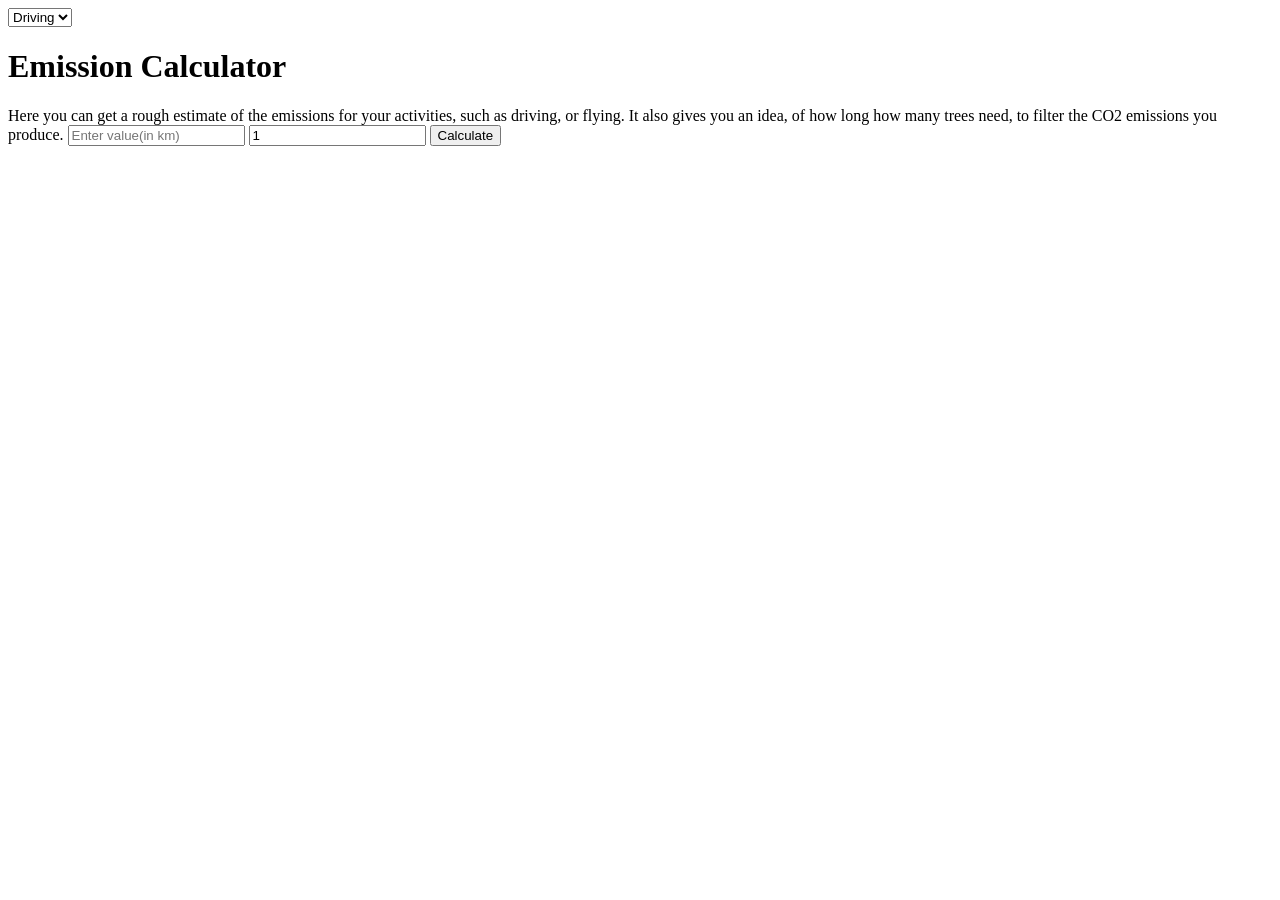
==== index.html @ 63f928f2 "Add project files and HTML" ====
<!DOCTYPE html>
<html lang="en">
    <body>
        <div>
            <select>
                <option value="driving">Driving</option>
                <option value="flying">Flying</option>
                
            </select>
        </div>
        <h1>Emission Calculator</h1>
        <p> Here you can get a rough estimate of the emissions for your activities, such as driving, or flying.
            It also gives you an idea, of how long how many trees need, to filter the CO2 emissions you produce.
            <input type="number" placeholder="Enter value(in km)" id="inputValue">
            <input type="number" placeholder="Passengers (Car)" id="passengers" value="1">
            <button onclick="calculateEmissions()">Calculate</button> 
</p>

            <div id="result"></div>

<script>
            function calculateEmissions() { 
                const inputValue = document.getElementById('inputValue').value;
                const passengers = document.getElementById('passengers').value;
                const selectedOption = document.querySelector('select').value;
                let emissions;

                if (selectedOption === 'driving') {
                    emissions = inputValue * 0.2 / passengers; // Example emission factor for driving
                } else if (selectedOption === 'flying') {
                    emissions = inputValue * 0.15; // Example emission factor for flying
                }

                const treesNeeded = emissions / 21; // Example: 1 tree absorbs 21 kg of CO2 per year
                const treesYear = treesNeeded * 1; // Assuming 1 year for simplicity
               const treesMonth = emissions / (21 / 12);

                document.getElementById('result').innerHTML = document.getElementById('result').innerHTML = `Estimated Emissions: ${emissions.toFixed(2)} kg CO2<br>
                Trees needed in one month: ${Math.ceil(treesMonth)} trees<br>
                Trees needed in one year: ${Math.ceil(treesYear)} trees`;
            }
                </script>
    </body>
</html>
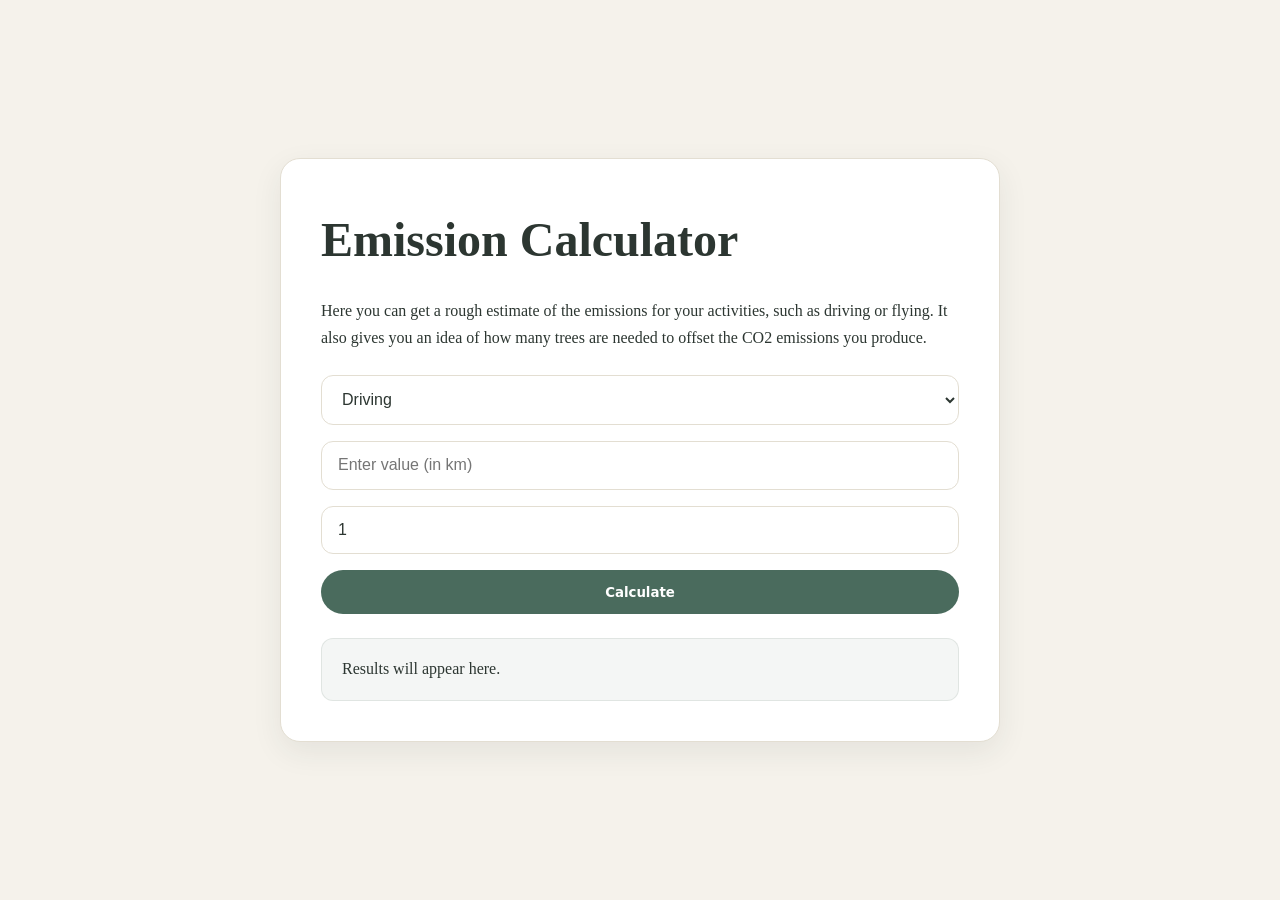
==== commit b2928263: "Inital Commit" ====
--- a/index.html
+++ b/index.html
@@ -1,44 +1,57 @@
 <!DOCTYPE html>
 <html lang="en">
-    <body>
-        <div>
-            <select>
-                <option value="driving">Driving</option>
-                <option value="flying">Flying</option>
-                
-            </select>
-        </div>
-        <h1>Emission Calculator</h1>
-        <p> Here you can get a rough estimate of the emissions for your activities, such as driving, or flying.
-            It also gives you an idea, of how long how many trees need, to filter the CO2 emissions you produce.
-            <input type="number" placeholder="Enter value(in km)" id="inputValue">
-            <input type="number" placeholder="Passengers (Car)" id="passengers" value="1">
-            <button onclick="calculateEmissions()">Calculate</button> 
-</p>
+  <head>
+    <meta charset="UTF-8" />
+    <meta name="viewport" content="width=device-width, initial-scale=1.0" />
+    <title>Emission Calculator</title>
+    <link rel="stylesheet" href="style.css" />
+  </head>
+  <body>
+    <main class="eco-card">
+      <h1>Emission Calculator</h1>
+      <p>
+        Here you can get a rough estimate of the emissions for your activities, such as driving or flying.
+        It also gives you an idea of how many trees are needed to offset the CO2 emissions you produce.
+      </p>
 
-            <div id="result"></div>
+      <div class="form-grid">
+        <select aria-label="Travel mode">
+          <option value="driving">Driving</option>
+          <option value="flying">Flying</option>
+        </select>
 
-<script>
-            function calculateEmissions() { 
-                const inputValue = document.getElementById('inputValue').value;
-                const passengers = document.getElementById('passengers').value;
-                const selectedOption = document.querySelector('select').value;
-                let emissions;
+        <input type="number" placeholder="Enter value (in km)" id="inputValue" min="0" step="any" />
+        <input type="number" placeholder="Passengers (Car)" id="passengers" value="1" min="1" step="1" />
 
-                if (selectedOption === 'driving') {
-                    emissions = inputValue * 0.2 / passengers; // Example emission factor for driving
-                } else if (selectedOption === 'flying') {
-                    emissions = inputValue * 0.15; // Example emission factor for flying
-                }
+        <button class="eco-button" onclick="calculateEmissions()" type="button">Calculate</button>
+      </div>
 
-                const treesNeeded = emissions / 21; // Example: 1 tree absorbs 21 kg of CO2 per year
-                const treesYear = treesNeeded * 1; // Assuming 1 year for simplicity
-               const treesMonth = emissions / (21 / 12);
+      <div id="result">Results will appear here.</div>
+    </main>
 
-                document.getElementById('result').innerHTML = document.getElementById('result').innerHTML = `Estimated Emissions: ${emissions.toFixed(2)} kg CO2<br>
-                Trees needed in one month: ${Math.ceil(treesMonth)} trees<br>
-                Trees needed in one year: ${Math.ceil(treesYear)} trees`;
-            }
-                </script>
-    </body>
-</html>+    <script>
+      function calculateEmissions() {
+        const inputValue = Number(document.getElementById('inputValue').value || 0);
+        const passengers = Number(document.getElementById('passengers').value || 1);
+        const selectedOption = document.querySelector('select').value;
+
+        let emissions = 0;
+
+        if (selectedOption === 'driving') {
+          const safePassengers = passengers > 0 ? passengers : 1;
+          emissions = (inputValue * 0.2) / safePassengers;
+        } else if (selectedOption === 'flying') {
+          emissions = inputValue * 0.15;
+        }
+
+        const treesNeeded = emissions / 21;
+        const treesYear = treesNeeded;
+        const treesMonth = emissions / (21 / 12);
+
+        document.getElementById('result').innerHTML = `Estimated Emissions: ${emissions.toFixed(2)} kg CO2<br>
+        Trees needed in one month: ${Math.ceil(treesMonth)} trees<br>
+        Trees needed in one year: ${Math.ceil(treesYear)} trees`;
+      }
+    </script>
+  </body>
+</html>
--- a/style.css
+++ b/style.css
@@ -0,0 +1,95 @@
+:root {
+  --eco-bg: #f5f2eb;
+  --eco-surface: #ffffff;
+  --eco-text: #2c3631;
+  --eco-primary: #4a6b5d;
+  --eco-accent: #b87d4b;
+  --eco-border: #e3ded2;
+}
+
+* {
+  box-sizing: border-box;
+}
+
+body {
+  margin: 0;
+  min-height: 100vh;
+  display: grid;
+  place-items: center;
+  padding: 2rem;
+  background-color: var(--eco-bg);
+  color: var(--eco-text);
+  font-family: Georgia, Cambria, "Times New Roman", Times, serif;
+  line-height: 1.7;
+}
+
+.eco-card {
+  width: min(100%, 720px);
+  background-color: var(--eco-surface);
+  border: 1px solid var(--eco-border);
+  border-radius: 20px;
+  padding: 2.5rem;
+  box-shadow: 0 10px 30px rgba(44, 54, 49, 0.08);
+}
+
+h1 {
+  margin-top: 0;
+  margin-bottom: 1rem;
+  font-size: clamp(2rem, 4vw, 3rem);
+}
+
+p {
+  margin: 0 0 1.5rem;
+}
+
+.form-grid {
+  display: grid;
+  gap: 1rem;
+  margin-bottom: 1.5rem;
+}
+
+select,
+input {
+  width: 100%;
+  padding: 0.9rem 1rem;
+  border: 1px solid var(--eco-border);
+  border-radius: 12px;
+  background: #fff;
+  color: var(--eco-text);
+  font-size: 1rem;
+}
+
+select:focus,
+input:focus {
+  outline: 2px solid rgba(74, 107, 93, 0.2);
+  border-color: var(--eco-primary);
+}
+
+.eco-button {
+  background-color: var(--eco-primary);
+  color: #ffffff;
+  font-family: system-ui, -apple-system, sans-serif;
+  font-weight: 600;
+  padding: 0.9rem 1.8rem;
+  border: none;
+  border-radius: 50px;
+  cursor: pointer;
+  transition: background-color 0.25s ease, transform 0.15s ease;
+}
+
+.eco-button:hover {
+  background-color: #3b5549;
+}
+
+.eco-button:active {
+  transform: translateY(1px);
+}
+
+#result {
+  margin-top: 1.5rem;
+  padding: 1rem 1.25rem;
+  border-radius: 12px;
+  background: rgba(74, 107, 93, 0.06);
+  border: 1px solid rgba(74, 107, 93, 0.12);
+  line-height: 1.8;
+}
